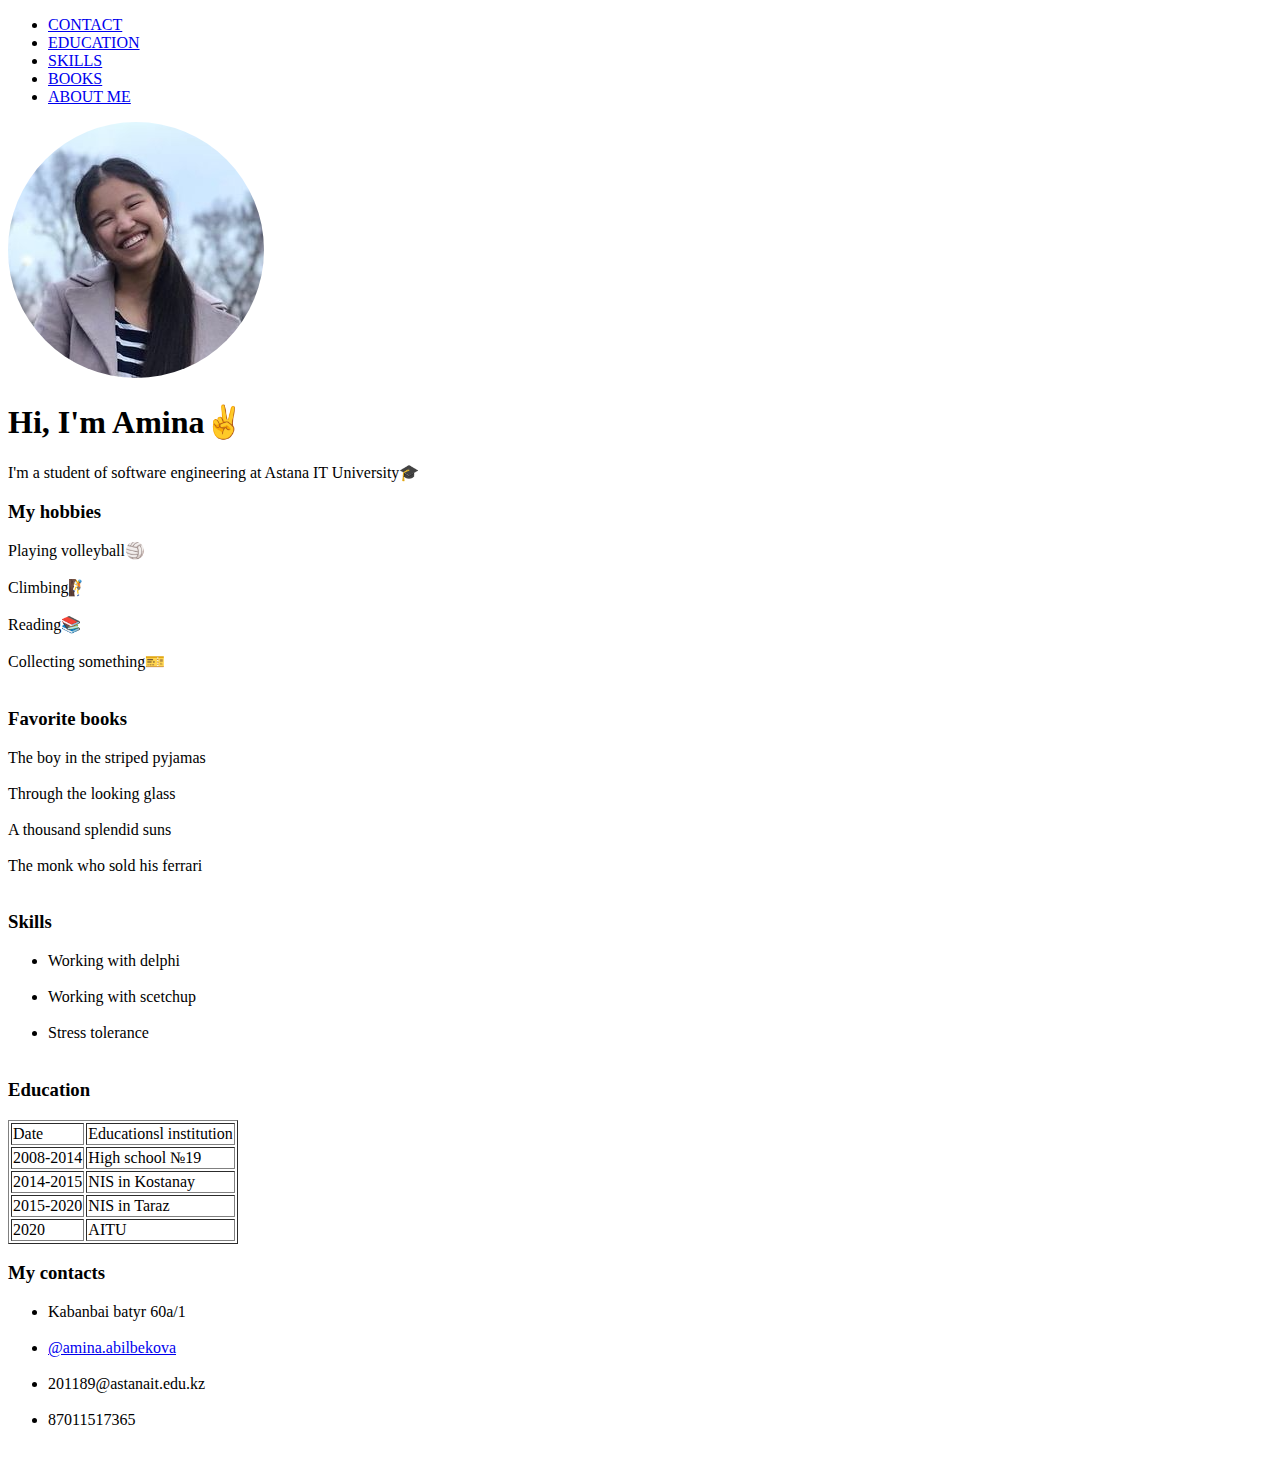
==== index.html @ 30541b6d "Add files via upload" ====
<!DOCTYPE html>
<html lang="en" dir="ltr">
  <head>
    <meta charset="utf-8">
    <link rel="stylesheet" href="css\style.css">
    <title>Amina's page</title>
  </head>
  <body>
    <header class="header">
        <ul class="nav_list">
          <li class="list-item"><a class="tr-link" href="#contact">CONTACT</a></li>
          <li class="list-item"><a class="tr-link" href="#education">EDUCATION</a></li>
          <li class="list-item"><a class="tr-link" href="#skills">SKILLS</a></li>
          <li class="list-item"><a class="tr-link" href="#books">BOOKS</a></li>
          <li class="list-item"><a class="tr-link" href="#about">ABOUT ME</a></li>
        </ul>
        <img src="Amina.png" alt="Amina">
    <div class="content">
      <h1>Hi, I'm Amina✌</h1>
      <p>I'm a student of software engineering at Astana IT University🎓</p>
    </div>

    <div class="about" id="about">
      <h3>My hobbies</h3>
      <li>Playing volleyball🏐</li><br>
      <li>Climbing🧗</li><br>
      <li>Reading📚</li><br>
      <li>Collecting something🎫</li><br>
    </div>

    <div class="books" id="books">
      <h3> Favorite books</h3>
      <li>The boy in the striped pyjamas</li><br>
      <li>Through the looking glass</li><br>
      <li>A thousand splendid suns</li><br>
      <li>The monk who sold his ferrari</li><br>
    </div>

    <div class="skills"  id="skills">
      <h3>Skills</h3></h3>
      <ul>
        <li>Working with delphi</li><br>
        <li>Working with scetchup</li><br>
        <li>Stress tolerance</li><br>
      </ul>
    </div>
    <div class="education" id="education">
      <h3>Education</h3>
      <table border="1">
      <tr>
      <td>Date</td>
      <td>Educationsl institution</td>
      </tr>
      <tr>
      <td>2008-2014</td>
      <td>High school №19</td>
      </tr>
      <tr>
      <td>2014-2015</td>
      <td>NIS in Kostanay</td>
      </tr>
      <tr>
      <td>2015-2020</td>
      <td>NIS in Taraz</td>
      </tr>
      <tr>
      <td>2020</td>
      <td>AITU</td>
      </tr>
      </table>
    </div>
    <div class="contact">
      <h3 id=contact>My contacts</h3>
      <ul>
        <li> Kabanbai batyr 60a/1</li><br>
        <li> <a href="https://www.instagram.com/amina.abilbekova/">@amina.abilbekova</a> </li><br>
        <li> 201189@astanait.edu.kz</li><br>
        <li> 87011517365</li><br>
      </ul>
    </div>

  </body>
</html>
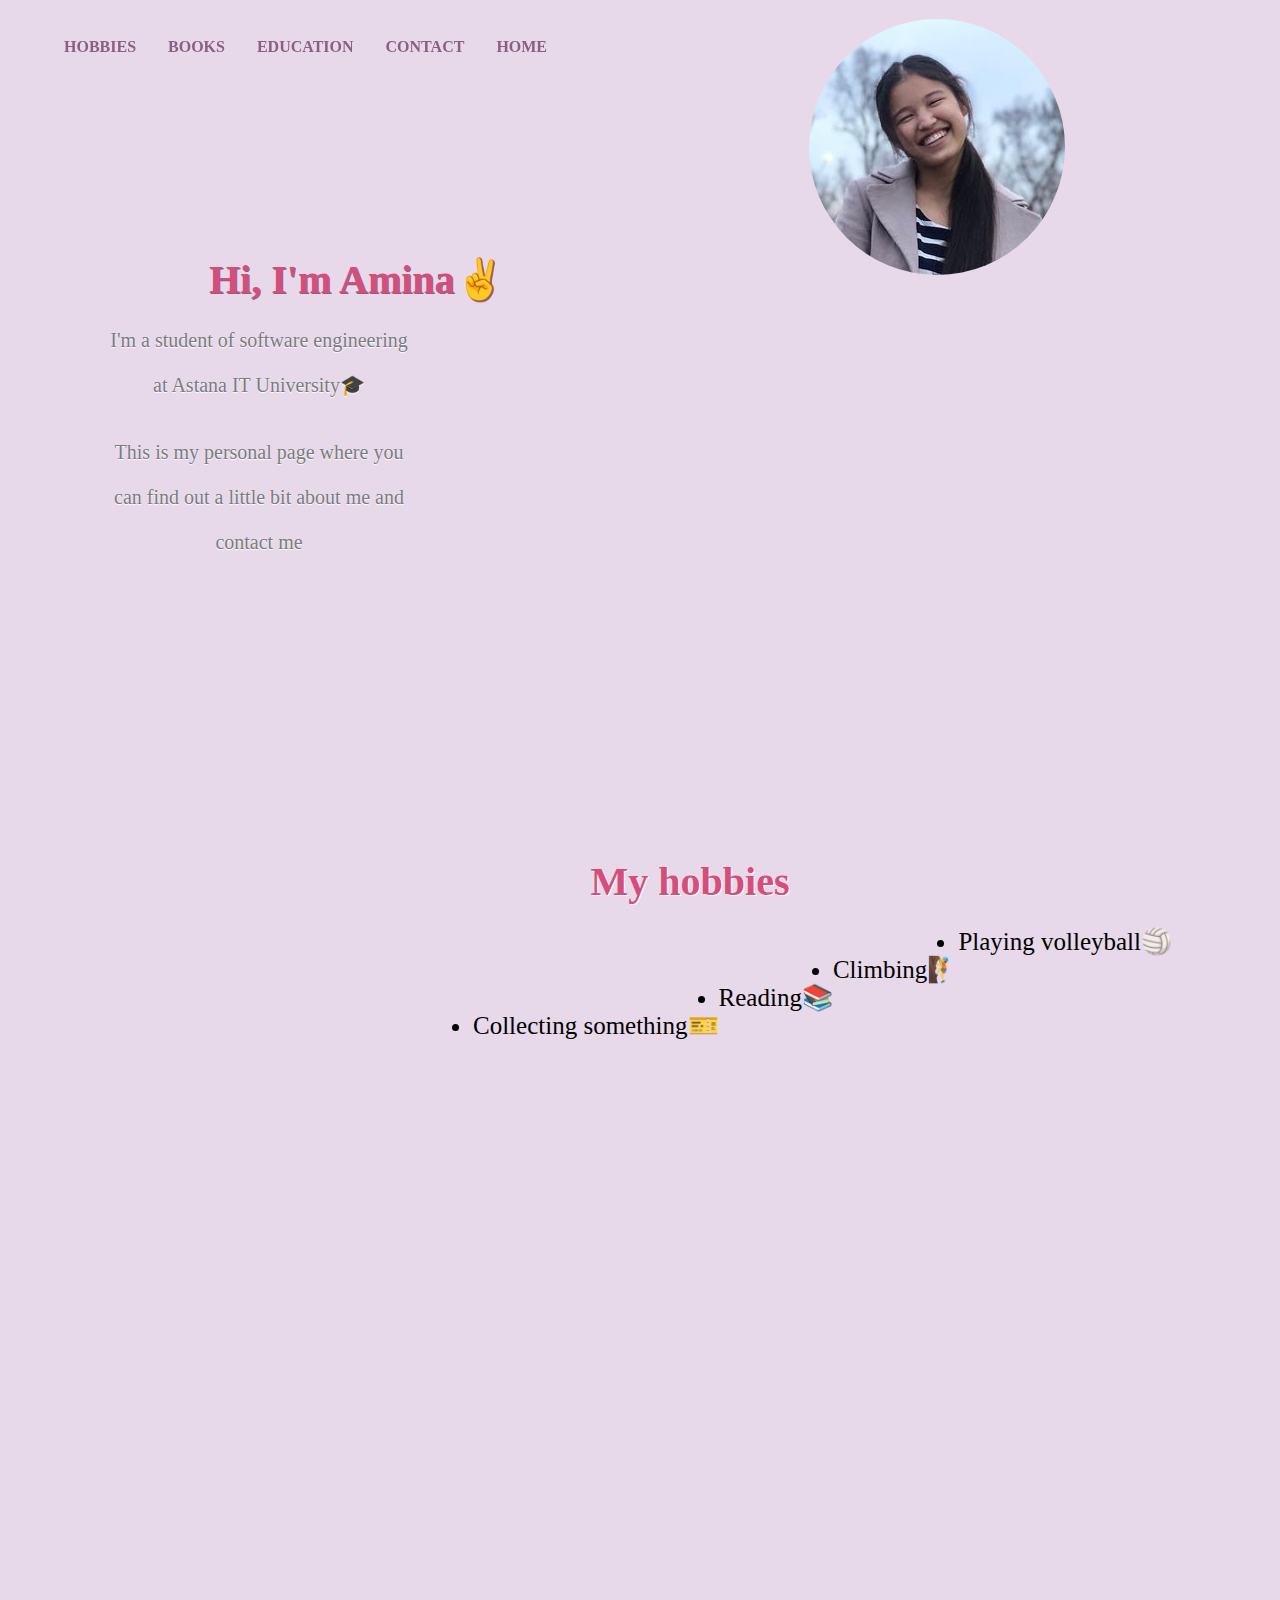
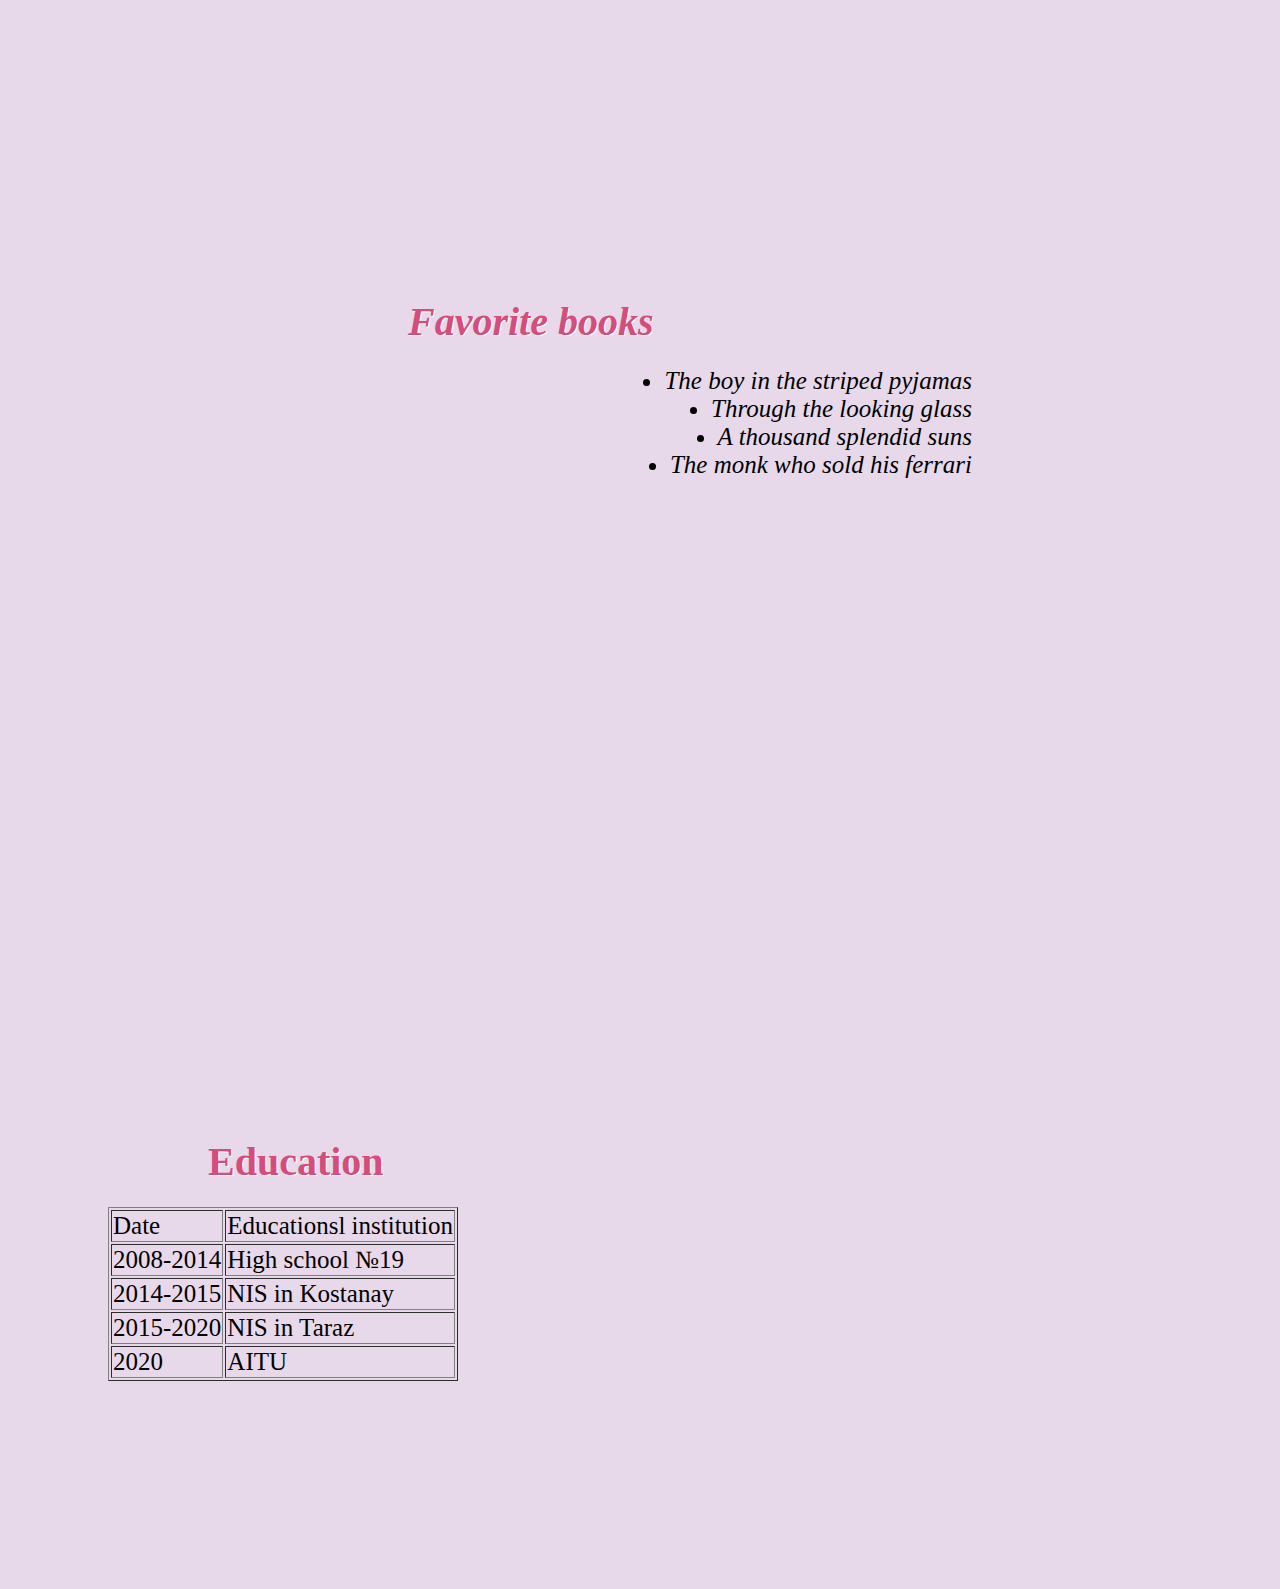
==== commit 82428e0c: "Add files via upload" ====
--- a/index.html
+++ b/index.html
@@ -2,22 +2,24 @@
 <html lang="en" dir="ltr">
   <head>
     <meta charset="utf-8">
-    <link rel="stylesheet" href="css\style.css">
+    <link rel="stylesheet" href="css1\style.css">
     <title>Amina's page</title>
+    <link rel="icon" href="atom_icon_178353.png">
   </head>
   <body>
     <header class="header">
         <ul class="nav_list">
-          <li class="list-item"><a class="tr-link" href="#contact">CONTACT</a></li>
+          <li class="list-item"><a class="tr-link" href="#content">HOME</a></li>
+          <li class="list-item"><a class="tr-link" href="contacts.html">CONTACT</a></li>
           <li class="list-item"><a class="tr-link" href="#education">EDUCATION</a></li>
-          <li class="list-item"><a class="tr-link" href="#skills">SKILLS</a></li>
           <li class="list-item"><a class="tr-link" href="#books">BOOKS</a></li>
-          <li class="list-item"><a class="tr-link" href="#about">ABOUT ME</a></li>
+          <li class="list-item"><a class="tr-link" href="#about">HOBBIES</a></li>
         </ul>
         <img src="Amina.png" alt="Amina">
-    <div class="content">
+    <div class="content" id="content">
       <h1>Hi, I'm Amina✌</h1>
       <p>I'm a student of software engineering at Astana IT University🎓</p>
+      <p>This is my personal page where you can find out a little bit about me and contact me</p>
     </div>
 
     <div class="about" id="about">
@@ -36,14 +38,6 @@
       <li>The monk who sold his ferrari</li><br>
     </div>
 
-    <div class="skills"  id="skills">
-      <h3>Skills</h3></h3>
-      <ul>
-        <li>Working with delphi</li><br>
-        <li>Working with scetchup</li><br>
-        <li>Stress tolerance</li><br>
-      </ul>
-    </div>
     <div class="education" id="education">
       <h3>Education</h3>
       <table border="1">
@@ -69,15 +63,6 @@
       </tr>
       </table>
     </div>
-    <div class="contact">
-      <h3 id=contact>My contacts</h3>
-      <ul>
-        <li> Kabanbai batyr 60a/1</li><br>
-        <li> <a href="https://www.instagram.com/amina.abilbekova/">@amina.abilbekova</a> </li><br>
-        <li> 201189@astanait.edu.kz</li><br>
-        <li> 87011517365</li><br>
-      </ul>
-    </div>
 
   </body>
 </html>
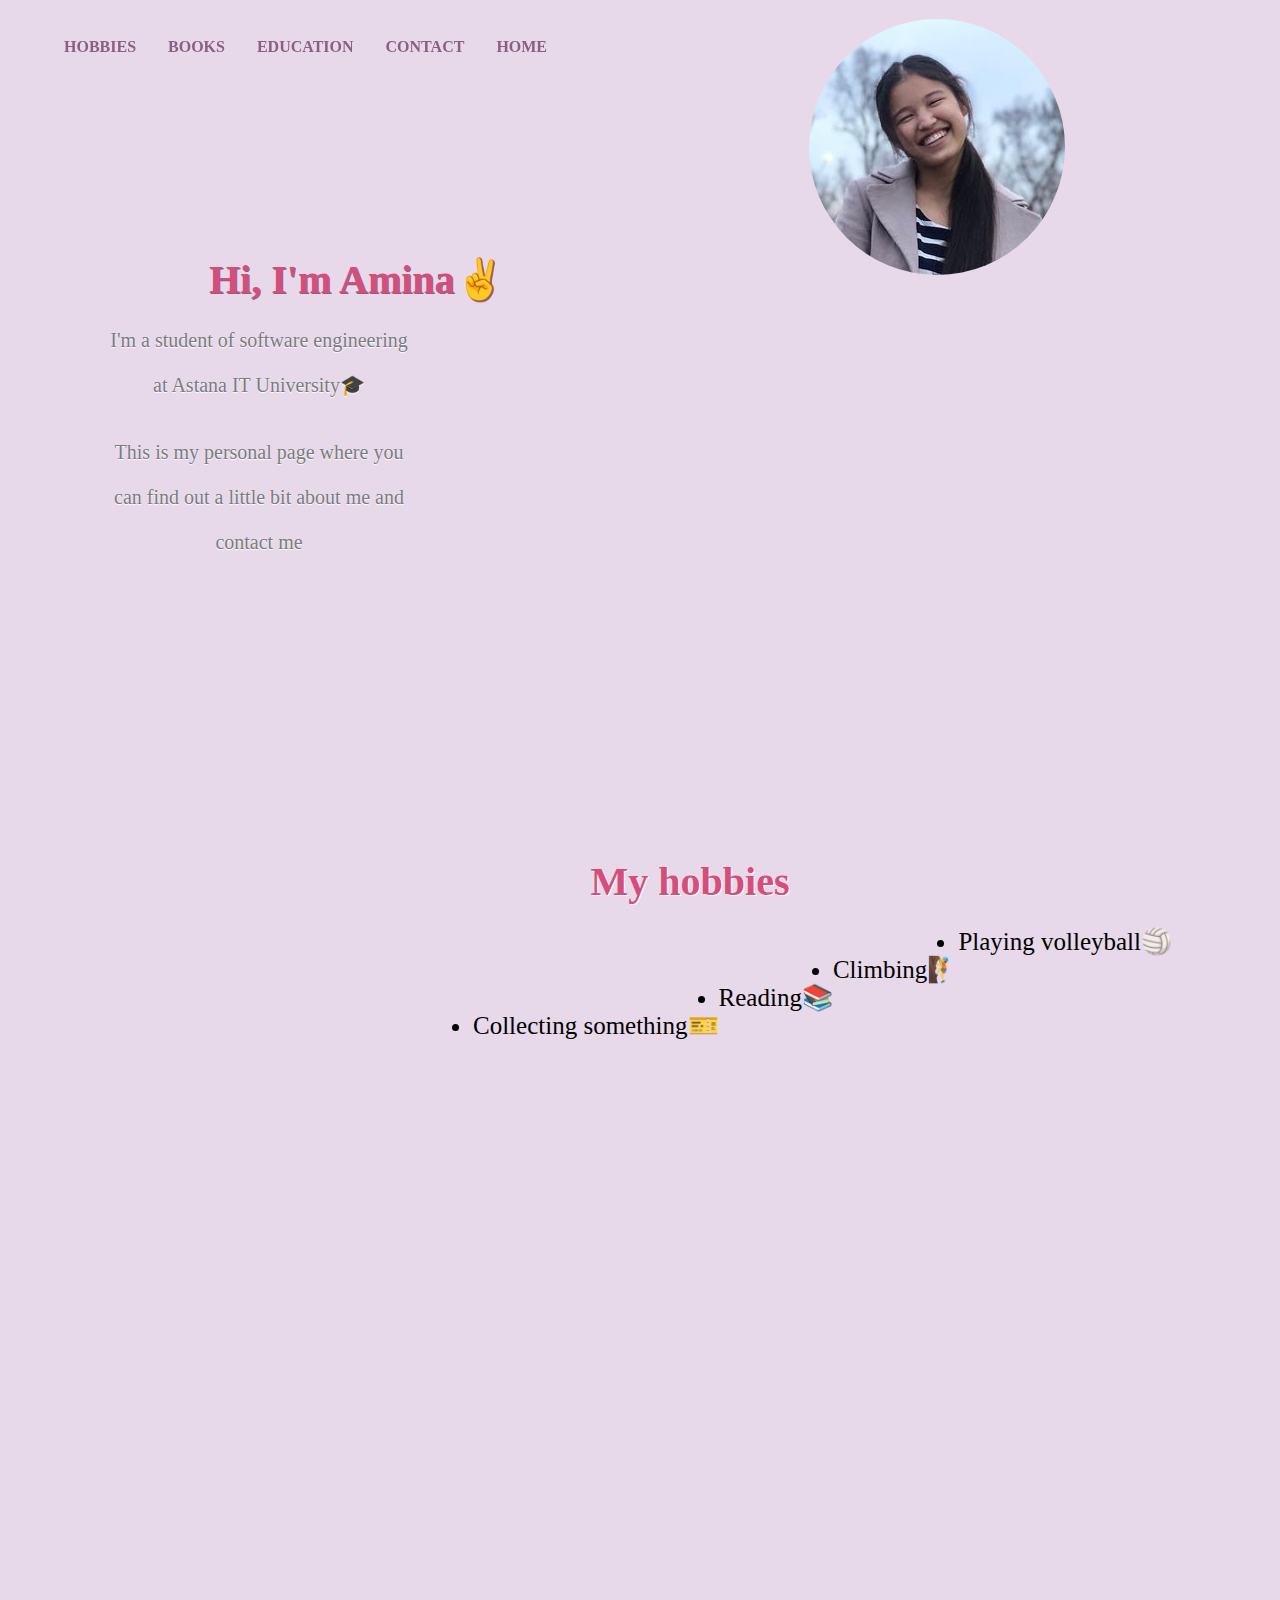
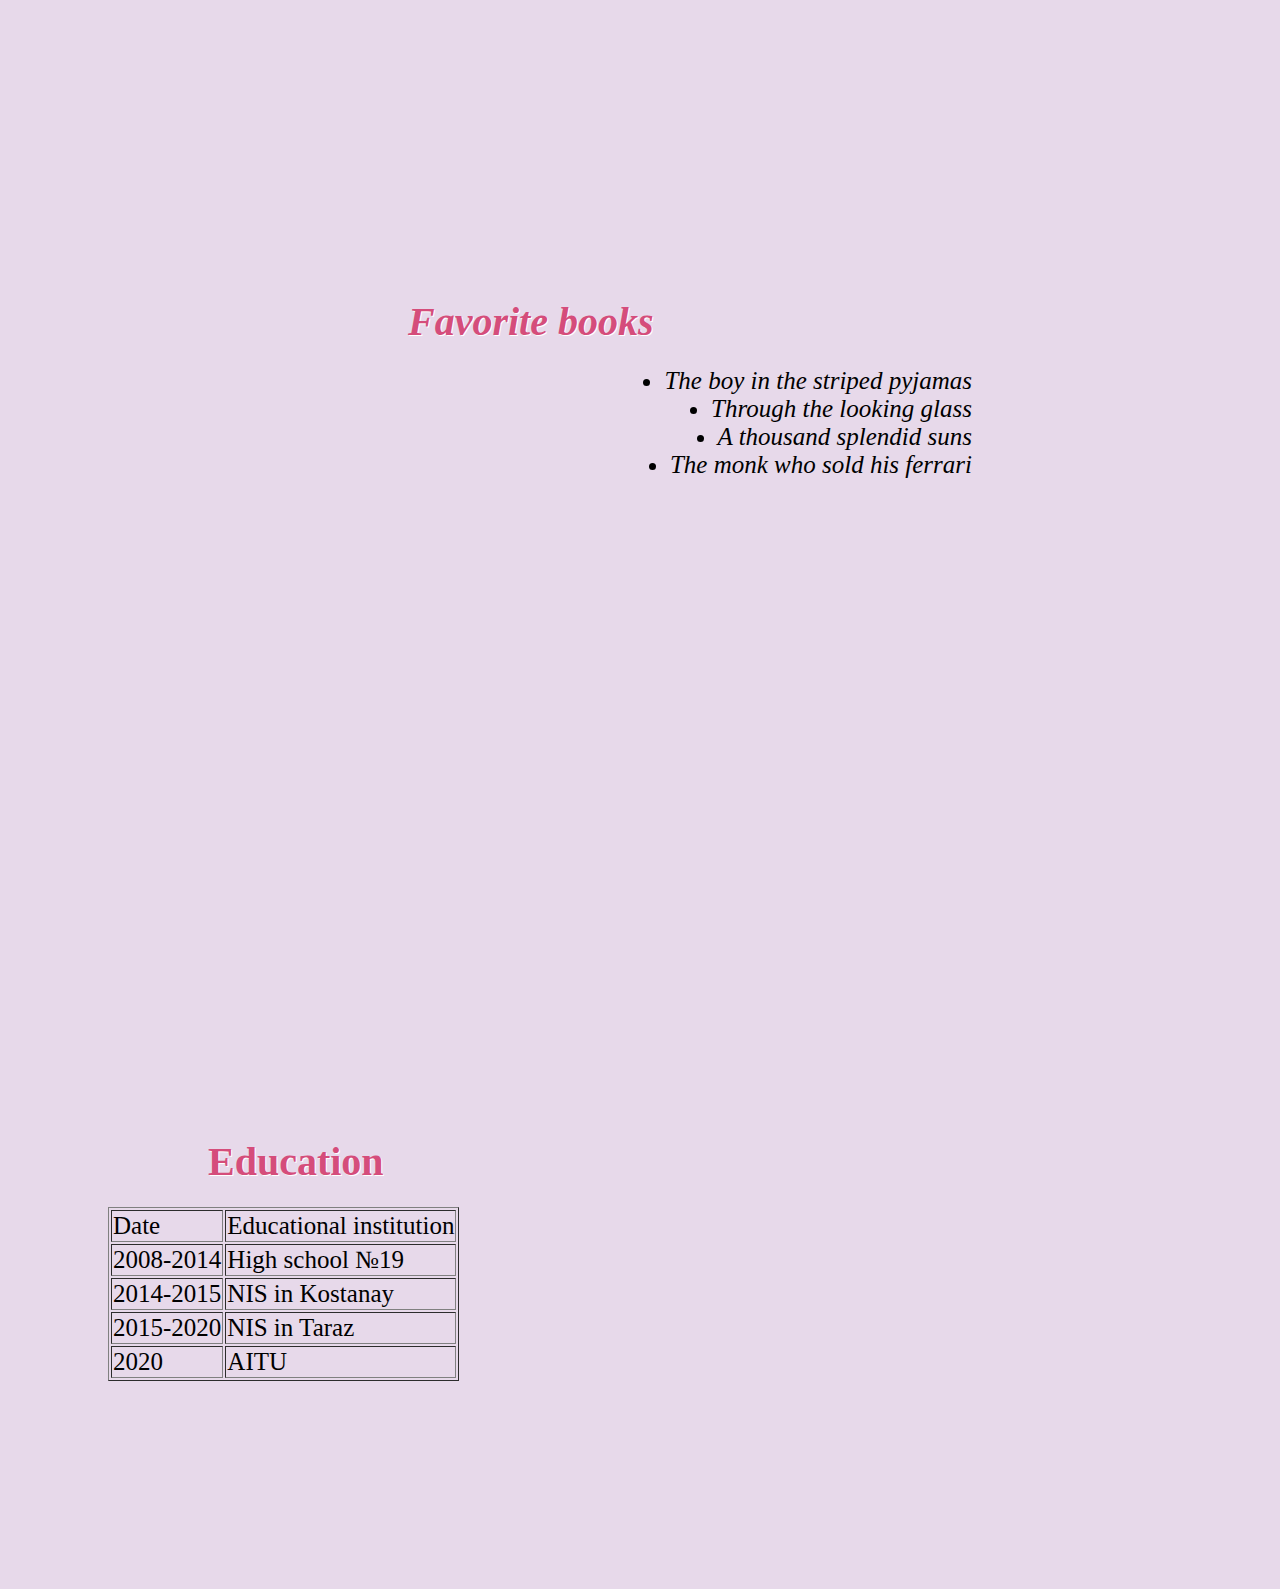
==== commit c8988daf: "Add files via upload" ====
--- a/index.html
+++ b/index.html
@@ -2,9 +2,9 @@
 <html lang="en" dir="ltr">
   <head>
     <meta charset="utf-8">
-    <link rel="stylesheet" href="css1\style.css">
+    <link rel="stylesheet" href="css\style.css">
+    <link rel="icon" href="images/atom_icon_178353.png">
     <title>Amina's page</title>
-    <link rel="icon" href="atom_icon_178353.png">
   </head>
   <body>
     <header class="header">
@@ -43,7 +43,7 @@
       <table border="1">
       <tr>
       <td>Date</td>
-      <td>Educationsl institution</td>
+      <td>Educational institution</td>
       </tr>
       <tr>
       <td>2008-2014</td>
